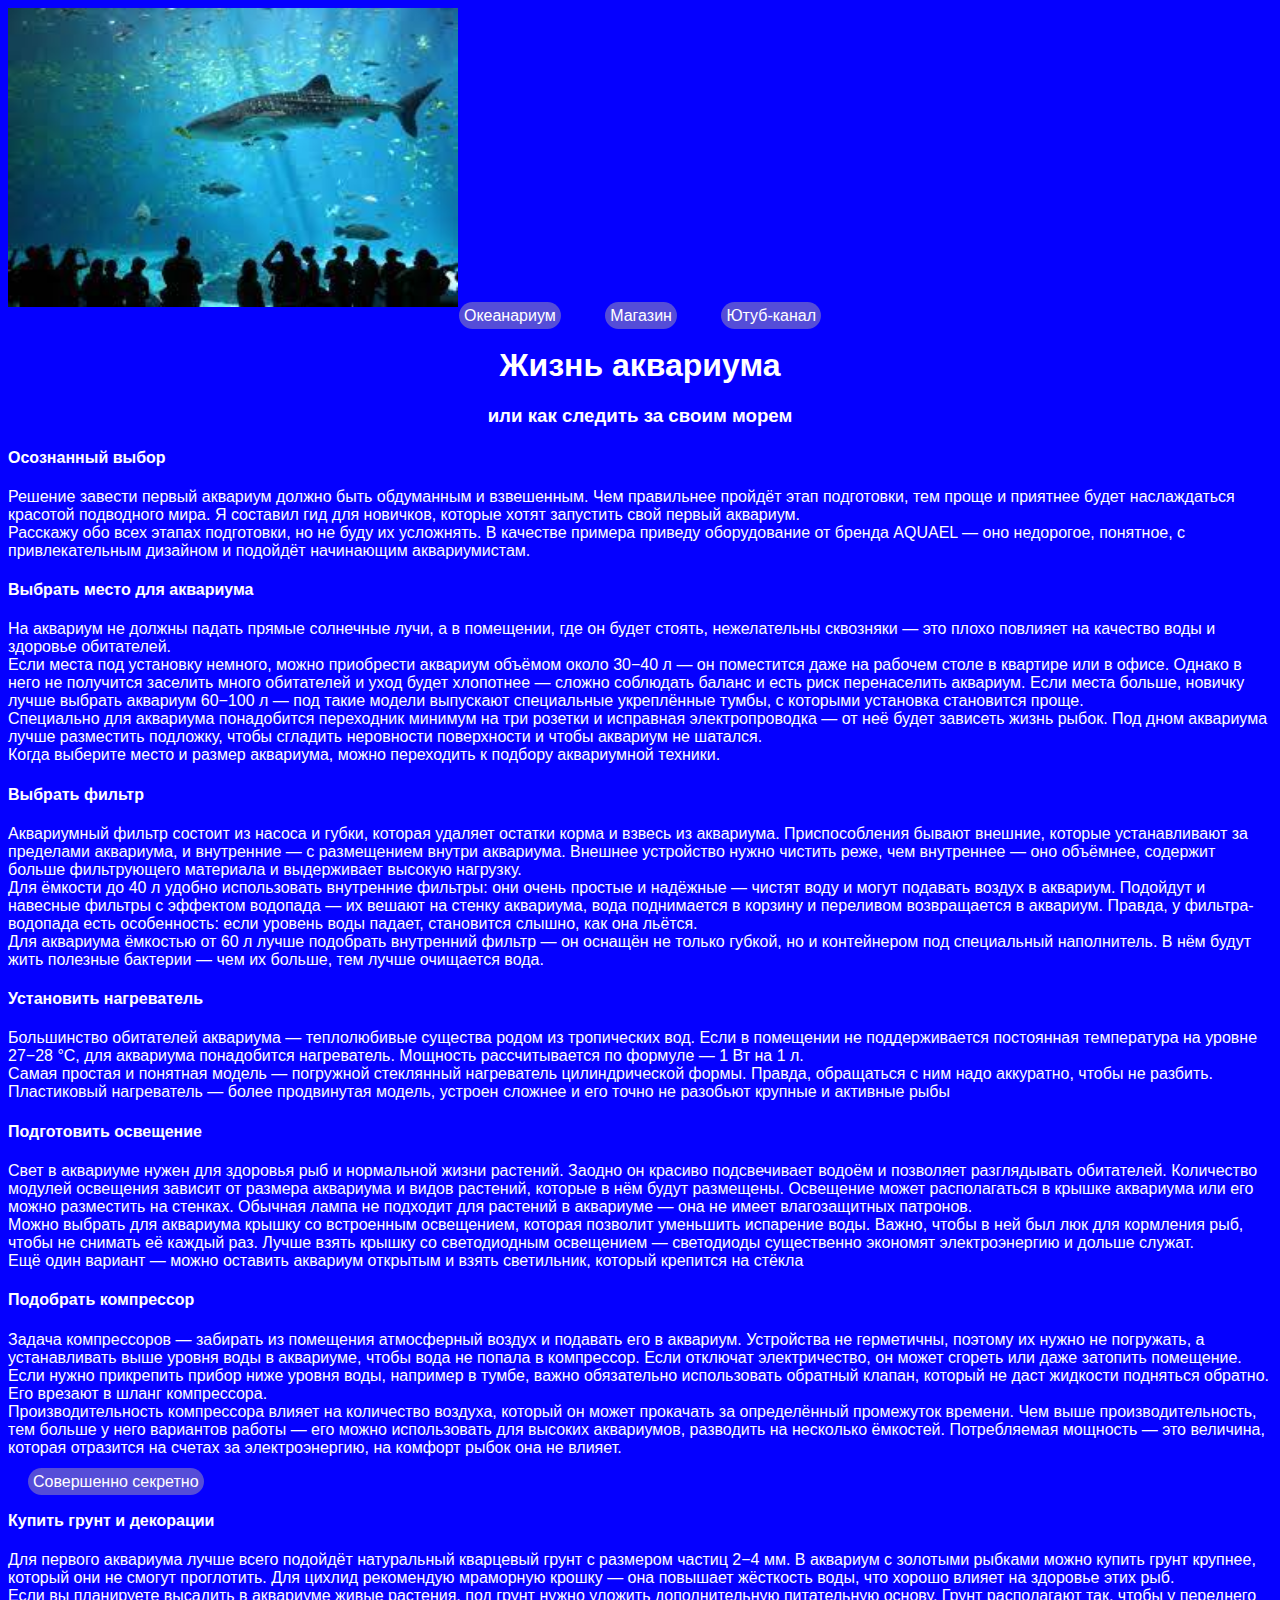
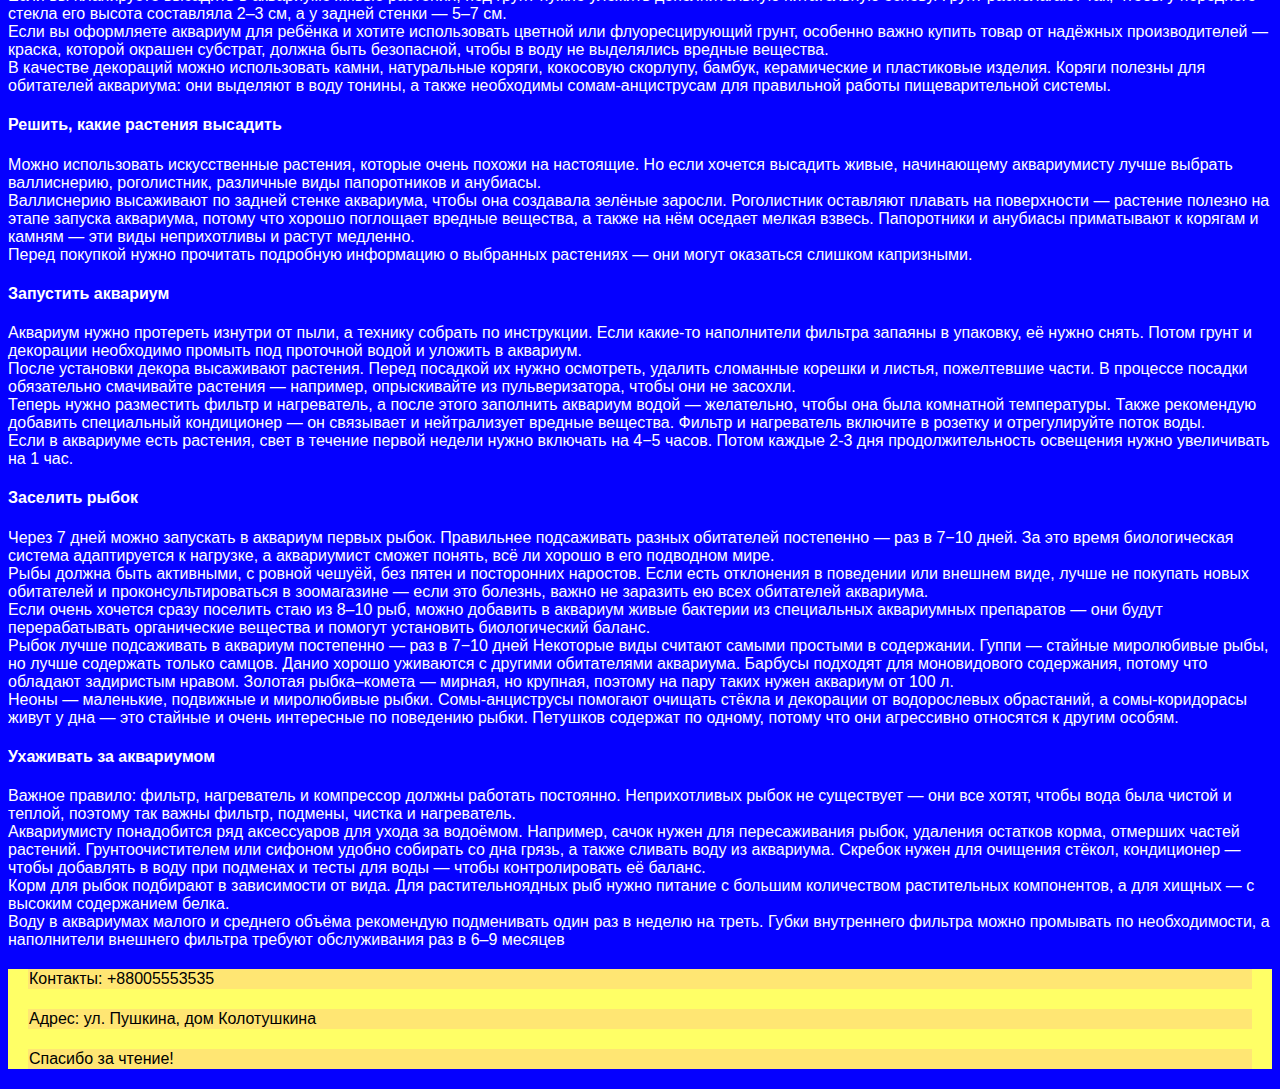
==== index.html @ cce5cb06 "Rename code.html to index.html" ====
<html>
    <head>
        <link rel="stylesheet"
        href="style.css">
        <title>Ловорыб</title>
    <body>
        <header>
            <img src="[data-uri]"
        </header>
        <nav>
            <a href="https://trol228355.github.io/Lovorib/code3">Океанариум</a>
            <a href="https://trol228355.github.io/Lovorib/code2">Магазин</a>
            <a href="https://trol228355.github.io/Lovorib/code4">Ютуб-канал</a>
        </nav>
        <main>
            <h1>Жизнь аквариума</h1>
            <h3>или как следить за своим морем</h3>
            <h4>Осознанный выбор</h4>
            <p>Решение завести первый аквариум должно быть обдуманным и взвешенным. Чем правильнее пройдёт этап подготовки, тем проще и приятнее будет наслаждаться красотой подводного мира. Я составил гид для новичков, которые хотят запустить свой первый аквариум.<br>Расскажу обо всех этапах подготовки, но не буду их усложнять. В качестве примера приведу оборудование от бренда AQUAEL — оно недорогое, понятное, с привлекательным дизайном и подойдёт начинающим аквариумистам.</p>
            <h4>Выбрать место для аквариума</h4>
            <p>На аквариум не должны падать прямые солнечные лучи, а в помещении, где он будет стоять, нежелательны сквозняки — это плохо повлияет на качество воды и здоровье обитателей.<br>Если места под установку немного, можно приобрести аквариум объёмом около 30−40 л — он поместится даже на рабочем столе в квартире или в офисе. Однако в него не получится заселить много обитателей и уход будет хлопотнее — сложно соблюдать баланс и есть риск перенаселить аквариум. Если места больше, новичку лучше выбрать аквариум 60−100 л — под такие модели выпускают специальные укреплённые тумбы, с которыми установка становится проще.<br>Специально для аквариума понадобится переходник минимум на три розетки и исправная электропроводка — от неё будет зависеть жизнь рыбок. Под дном аквариума лучше разместить подложку, чтобы сгладить неровности поверхности и чтобы аквариум не шатался.<br>Когда выберите место и размер аквариума, можно переходить к подбору аквариумной техники.</p>
            <h4>Выбрать фильтр</h4>
            <p>Аквариумный фильтр состоит из насоса и губки, которая удаляет остатки корма и взвесь из аквариума. Приспособления бывают внешние, которые устанавливают за пределами аквариума, и внутренние — с размещением внутри аквариума. Внешнее устройство нужно чистить реже, чем внутреннее — оно объёмнее, содержит больше фильтрующего материала и выдерживает высокую нагрузку.<br>Для ёмкости до 40 л удобно использовать внутренние фильтры: они очень простые и надёжные — чистят воду и могут подавать воздух в аквариум. Подойдут и навесные фильтры с эффектом водопада — их вешают на стенку аквариума, вода поднимается в корзину и переливом возвращается в аквариум. Правда, у фильтра-водопада есть особенность: если уровень воды падает, становится слышно, как она льётся.<br>Для аквариума ёмкостью от 60 л лучше подобрать внутренний фильтр — он оснащён не только губкой, но и контейнером под специальный наполнитель. В нём будут жить полезные бактерии — чем их больше, тем лучше очищается вода.</p>
            <h4>Установить нагреватель</h4>
            <p>Большинство обитателей аквариума — теплолюбивые существа родом из тропических вод. Если в помещении не поддерживается постоянная температура на уровне 27−28 °С, для аквариума понадобится нагреватель. Мощность рассчитывается по формуле — 1 Вт на 1 л.<br>Самая простая и понятная модель — погружной стеклянный нагреватель цилиндрической формы. Правда, обращаться с ним надо аккуратно, чтобы не разбить. Пластиковый нагреватель — более продвинутая модель, устроен сложнее и его точно не разобьют крупные и активные рыбы</p>
            <h4>Подготовить освещение</h4>
            <p>Свет в аквариуме нужен для здоровья рыб и нормальной жизни растений. Заодно он красиво подсвечивает водоём и позволяет разглядывать обитателей. Количество модулей освещения зависит от размера аквариума и видов растений, которые в нём будут размещены. Освещение может располагаться в крышке аквариума или его можно разместить на стенках. Обычная лампа не подходит для растений в аквариуме — она не имеет влагозащитных патронов.<br>Можно выбрать для аквариума крышку со встроенным освещением, которая позволит уменьшить испарение воды. Важно, чтобы в ней был люк для кормления рыб, чтобы не снимать её каждый раз. Лучше взять крышку со светодиодным освещением — светодиоды существенно экономят электроэнергию и дольше служат.<br>Ещё один вариант — можно оставить аквариум открытым и взять светильник, который крепится на стёкла</p>
            <h4>Подобрать компрессор</h4>
            <p>Задача компрессоров — забирать из помещения атмосферный воздух и подавать его в аквариум. Устройства не герметичны, поэтому их нужно не погружать, а устанавливать выше уровня воды в аквариуме, чтобы вода не попала в компрессор. Если отключат электричество, он может сгореть или даже затопить помещение.<br>Если нужно прикрепить прибор ниже уровня воды, например в тумбе, важно обязательно использовать обратный клапан, который не даст жидкости подняться обратно. Его врезают в шланг компрессора.<br>Производительность компрессора влияет на количество воздуха, который он может прокачать за определённый промежуток времени. Чем выше производительность, тем больше у него вариантов 
работы — его можно использовать для высоких аквариумов, разводить на несколько ёмкостей. Потребляемая мощность — это величина, которая отразится на счетах за электроэнергию, на комфорт рыбок она не влияет.</p>
            <a href="https://trol228355.github.io/Lovorib/code4">Совершенно секретно</a>
            <h4>Купить грунт и декорации</h4>
            <p>Для первого аквариума лучше всего подойдёт натуральный кварцевый грунт с размером частиц 2−4 мм. В аквариум с золотыми рыбками можно купить грунт крупнее, который они не смогут проглотить. Для цихлид рекомендую мраморную крошку — она повышает жёсткость воды, что хорошо влияет на здоровье этих рыб.<br>Если вы планируете высадить в аквариуме живые растения, под грунт нужно уложить дополнительную питательную основу. Грунт располагают так, чтобы у переднего стекла его высота составляла 2–3 см, а у задней стенки — 5–7 см.<br>Если вы оформляете аквариум для ребёнка и хотите использовать цветной или флуоресцирующий грунт, особенно важно купить товар от надёжных производителей — краска, которой окрашен субстрат, должна быть безопасной, чтобы в воду не выделялись вредные вещества.<br>В качестве декораций можно использовать камни, натуральные коряги, кокосовую скорлупу, бамбук, керамические и пластиковые изделия. Коряги полезны для обитателей аквариума: они выделяют в воду тонины, а также необходимы сомам-анциструсам для правильной работы пищеварительной системы.</p>
            <h4>Решить, какие растения высадить</h4>
            <p>Можно использовать искусственные растения, которые очень похожи на настоящие. Но если хочется высадить живые, начинающему аквариумисту лучше выбрать валлиснерию, роголистник, различные виды папоротников и анубиасы.<br>Валлиснерию высаживают по задней стенке аквариума, чтобы она создавала зелёные заросли. Роголистник оставляют плавать на поверхности — растение полезно на этапе запуска аквариума, потому что хорошо поглощает вредные вещества, а также на нём оседает мелкая взвесь. Папоротники и анубиасы приматывают к корягам и камням — эти виды неприхотливы и растут медленно.<br>Перед покупкой нужно прочитать подробную информацию о выбранных растениях — они могут оказаться слишком капризными.</p>
            <h4>Запустить аквариум</h4>
            <p>Аквариум нужно протереть изнутри от пыли, а технику собрать по инструкции. Если какие-то наполнители фильтра запаяны в упаковку, её нужно снять. Потом грунт и декорации необходимо промыть под проточной водой и уложить в аквариум.<br>После установки декора высаживают растения. Перед посадкой их нужно осмотреть, удалить сломанные корешки и листья, пожелтевшие части. В процессе посадки обязательно смачивайте растения — например, опрыскивайте из пульверизатора, чтобы они не засохли.<br>Теперь нужно разместить фильтр и нагреватель, а после этого заполнить аквариум водой — желательно, чтобы она была комнатной температуры. Также рекомендую добавить специальный кондиционер — он связывает и нейтрализует вредные вещества. Фильтр и нагреватель включите в розетку и отрегулируйте поток воды.<br>Если в аквариуме есть растения, свет в течение первой недели нужно включать на 4−5 часов. Потом каждые 2-3 дня продолжительность освещения нужно увеличивать на 1 час.</p>
            <h4>Заселить рыбок</h4>
            <p>Через 7 дней можно запускать в аквариум первых рыбок. Правильнее подсаживать разных обитателей постепенно — раз в 7−10 дней. За это время биологическая система адаптируется к нагрузке, а аквариумист сможет понять, всё ли хорошо в его подводном мире.<br>Рыбы должна быть активными, с ровной чешуёй, без пятен и посторонних наростов. Если есть отклонения в поведении или внешнем виде, лучше не покупать новых обитателей и проконсультироваться в зоомагазине — если это болезнь, важно не заразить ею всех обитателей аквариума.<br>Если очень хочется сразу поселить стаю из 8–10 рыб, можно добавить в аквариум живые бактерии из специальных аквариумных препаратов — они будут перерабатывать органические вещества и помогут установить биологический баланс.<br>Рыбок лучше подсаживать в аквариум постепенно — раз в 7−10 дней
Некоторые виды считают самыми простыми в содержании. Гуппи — стайные миролюбивые рыбы, но лучше содержать только самцов. Данио хорошо уживаются с другими обитателями аквариума. Барбусы подходят для моновидового содержания, потому что обладают задиристым нравом. Золотая рыбка–комета — мирная, но крупная, поэтому на пару таких нужен аквариум от 100 л.<br>Неоны — маленькие, подвижные и миролюбивые рыбки. Сомы-анциструсы помогают очищать стёкла и декорации от водорослевых обрастаний, а сомы-коридорасы живут у дна — это стайные и очень интересные по поведению рыбки. Петушков содержат по одному, потому что они агрессивно относятся к другим особям.</p>
            <h4>Ухаживать за аквариумом</h4>
            <p>Важное правило: фильтр, нагреватель и компрессор должны работать постоянно. Неприхотливых рыбок не существует — они все хотят, чтобы вода была чистой и теплой, поэтому так важны фильтр, подмены, чистка и нагреватель.<br>Аквариумисту понадобится ряд аксессуаров для ухода за водоёмом. Например, сачок нужен для пересаживания рыбок, удаления остатков корма, отмерших частей растений. Грунтоочистителем или сифоном удобно собирать со дна грязь, а также сливать воду из аквариума. Скребок нужен для очищения стёкол, кондиционер — чтобы добавлять в воду при подменах и тесты для воды — чтобы контролировать её баланс.<br>Корм для рыбок подбирают в зависимости от вида. Для растительноядных рыб нужно питание с большим количеством растительных компонентов, а для хищных — с высоким содержанием белка.<br>Воду в аквариумах малого и среднего объёма рекомендую подменивать один раз в неделю на треть. Губки внутреннего фильтра можно промывать по необходимости, а наполнители внешнего фильтра требуют обслуживания раз в 6–9 месяцев</p>
        </main>
        <footer>
            <p>Контакты: +88005553535</p>
            <p>Адрес: ул. Пушкина, дом Колотушкина</p>
            <p>Спасибо за чтение!</p>
        </footer>
    </body>
</html>
---- style.css ----
body {
    font-family: sans-serif;
    background-color: #0500FF;
    color: white;
}

header img{
    width: 450px;
}
nav {
    text-align: center;
    padding: 10px, 50px,10px,50px;
}

a{
    text-decoration: none;
    background-color: #554DD8;
    padding: 5px;
    margin: 20px;
    border-radius: 20px;
    color: white;
}

h1,h3 {
    text-align: center;
}

footer {
    background-color: #FFFF66;
}

footer p{
    background-color: #FFE673;
    border:1px solid #FFE673 ;
    margin: 20px;
    color: black;
}
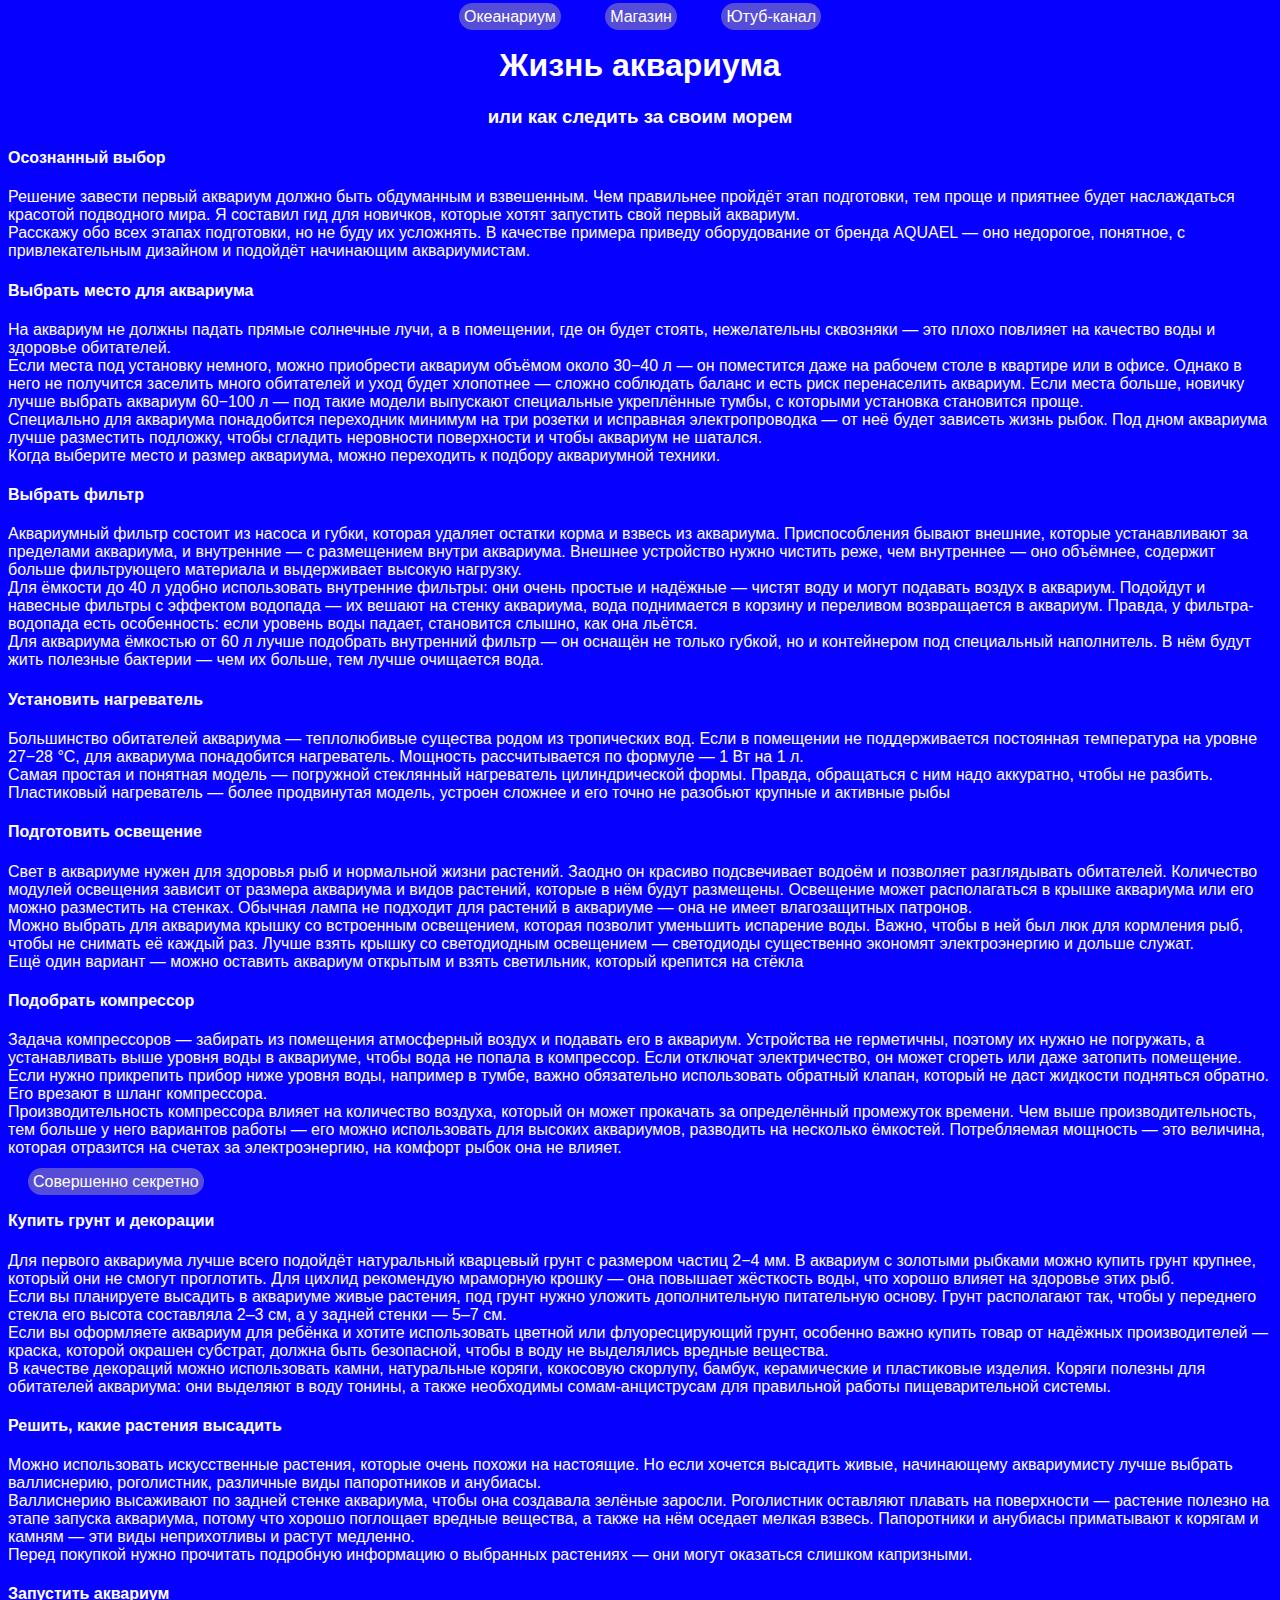
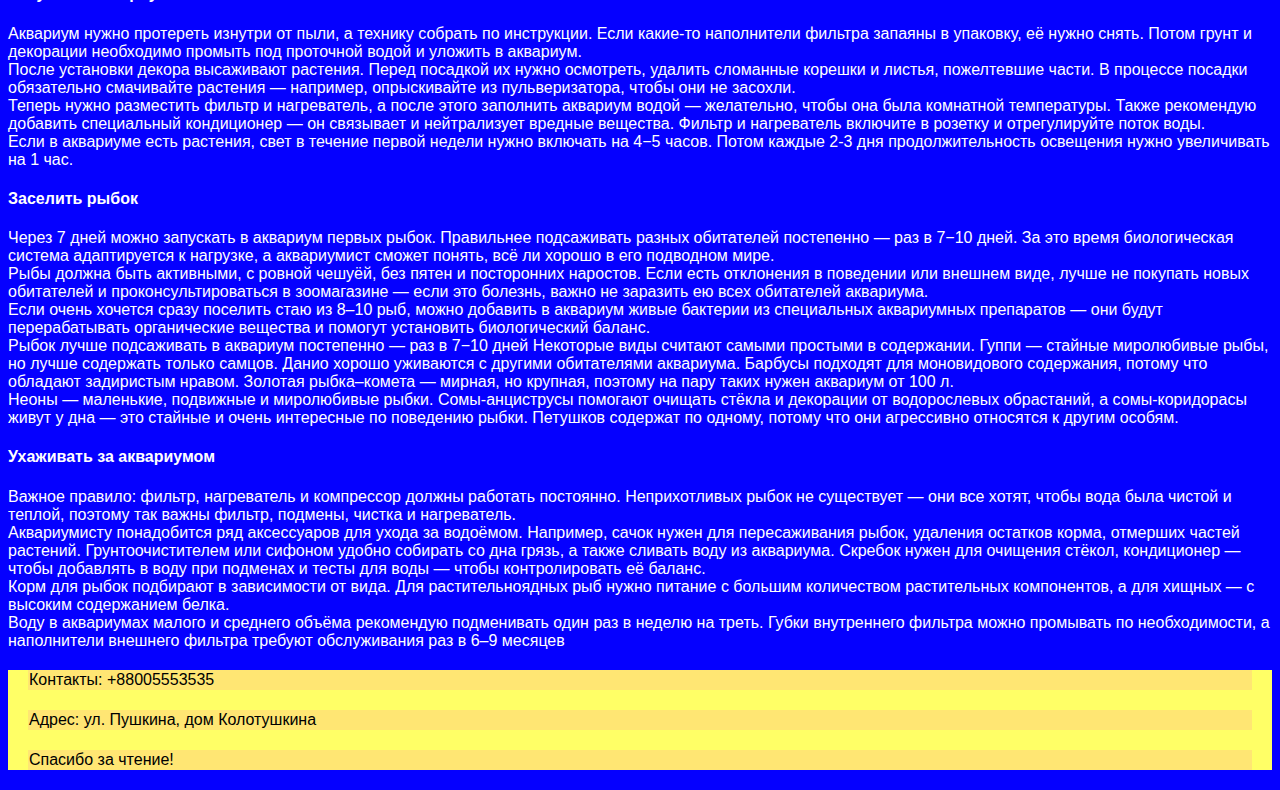
==== commit 0c322e42: "Update index.html" ====
--- a/index.html
+++ b/index.html
@@ -4,9 +4,6 @@
         href="style.css">
         <title>Ловорыб</title>
     <body>
-        <header>
-            <img src="[data-uri]"
-        </header>
         <nav>
             <a href="https://trol228355.github.io/Lovorib/code3">Океанариум</a>
             <a href="https://trol228355.github.io/Lovorib/code2">Магазин</a>
